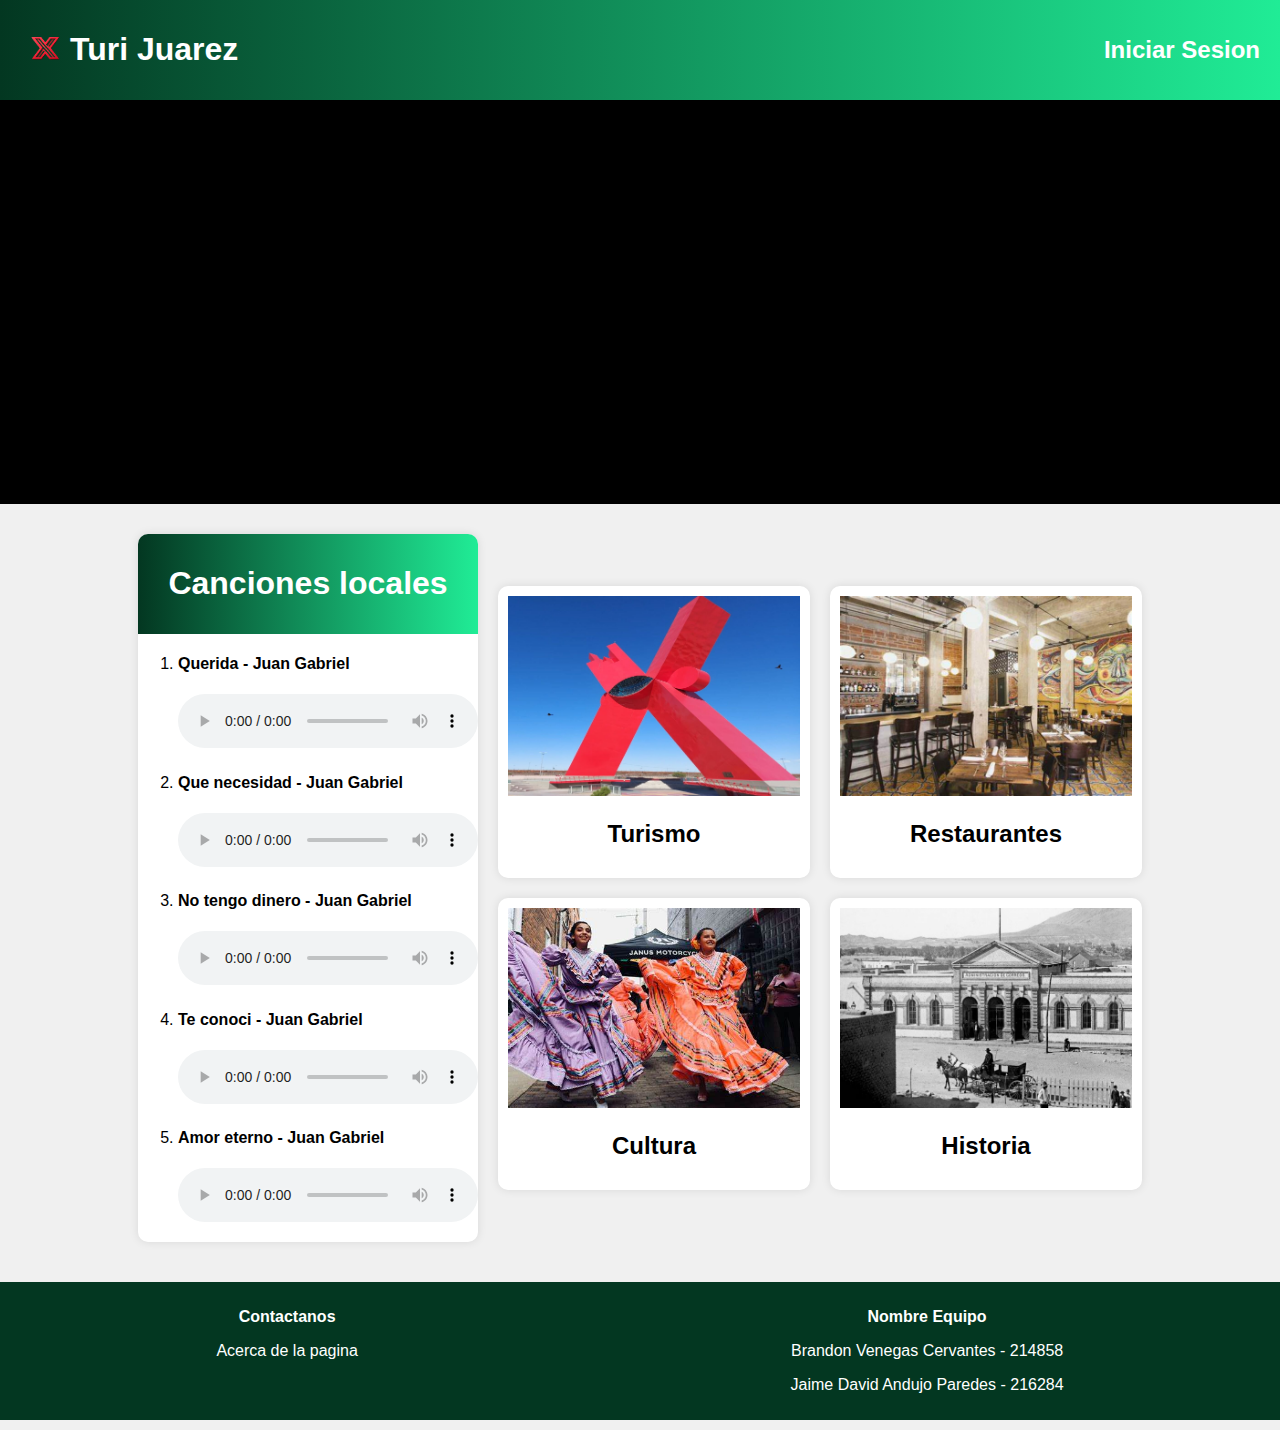
==== html/index.html @ 19440534 "se hizo funcional el login y registro con localStorage" ====
<!DOCTYPE html>
<html lang="en">
<head>
    <meta charset="UTF-8">
    <meta name="viewport" content="width=device-width, initial-scale=1.0">
    <link rel="stylesheet" href="../css/index.css">
    <title>SuperJuarez</title>
</head>
<body>
    <header>
        <nav>
            <div class="left-hd">
                <a href="index.html"><img class="logo" src="../multimedia/img/logo.png" alt="Logo"></a>
                <a href="index.html"><h1>Turi Juarez</h1></a>
            </div>
            <a href="login.html"><h2 id="nombreUsuario">Iniciar Sesion</h2></a>
        </nav>
    </header>
    <div class="video-primary">
        <video src="../multimedia/video/juarez.mp4" autoplay loop muted></video>
    </div>
    <main>
        <aside>
            <header>
                <h1>Canciones locales</h1>
            </header>
            <div class="music">
                <ul>
                    <li>
                        <h4>Querida - Juan Gabriel</h4>
                        <audio src="../multimedia/audio/querida.mp3" controls></audio>
                    </li>
                    <li>
                        <h4>Que necesidad - Juan Gabriel</h4>
                        <audio src="../multimedia/audio/que-necesidad.mp3" controls></audio>
                    </li>
                    <li>
                        <h4>No tengo dinero - Juan Gabriel</h4>
                        <audio src="../multimedia/audio/no-dinero.mp3" controls></audio>
                    </li>
                    <li>
                        <h4>Te conoci - Juan Gabriel</h4>
                        <audio src="../multimedia/audio/te-conoci.mp3" controls></audio>
                    </li>
                    <li>
                        <h4>Amor eterno - Juan Gabriel</h4>
                        <audio src="../multimedia/audio/amor-eterno.mp3" controls></audio>
                    </li>
                </ul>
            </div>
        </aside>
        <section class="areas">
            <div class="first-two">
                <div class="element">
                    <a href="turismo.html"><img src="../multimedia/img/turismo.jpeg" alt="Areas"></a>
                    <h2>Turismo</h2>
                </div>
                <div class="element">
                    <a href="restarurante.html"><img src="../multimedia/img/restaurante.jpeg" alt="Areas"></a>
                    <h2>Restaurantes</h2>
                </div>
            </div>
            <div class="first-two">
                <div class="element">
                    <a href="cultura.html"><img src="../multimedia/img/cultura.jpeg" alt="Areas"></a>
                    <h2>Cultura</h2>
                </div>
                <div class="element">
                    <a href="historia.html"><img src="../multimedia/img/historia.jpeg" alt="Areas"></a>
                    <h2>Historia</h2>
                </div>
            </div>
        </section>
    </main>
    <footer>
        <span>
            <a href="contactanos.html"><p><strong>Contactanos</strong></p></a>
            <a href="acercade.html"><p>Acerca de la pagina</p></a>
        </span>
        <span>
            <p><strong>Nombre Equipo</strong></p>
            <p>Brandon Venegas Cervantes - 214858</p>
            <p>Jaime David Andujo Paredes - 216284</p>
        </span>
    </footer>
</body>
<script src="../js/localStorage/sesion.js"></script>
</html>
---- css/index.css ----
body{
    background-color: #f0f0f0;
    font-family: 'Roboto', sans-serif;
    margin: 0;
    padding: 0;
    display: flex;
    flex-direction: column;
    justify-content: center;
    align-items: center;
    width: 100%;
}

header{
    background-image: linear-gradient(to right, #033721, #20EC96);
    color: white;
    padding: 10px 0;
    text-align: center;
    width: 100%;
    height: fit-content;
    display: flex;
}

nav{
    display: flex;
    justify-content: space-between;
    align-items: center;
    width: 100%;
    padding: 0 20px;
}

.left-hd{
    display: flex;
    align-items: center;
}

header a{
    color: white;
    text-decoration: none;
}

header a:hover{
    color: red;
}

.logo{
    width: 50px;
    height: 40px;
}

.video-primary{
    width: 100%;
    background-color: black;
}

video{
    width: 100%;
    height: 400px;
}

.element img{
    width: 100%;
    height: 200px;
}

.element:hover{
    background-color: red;
}

main{
    width: 80%;
    display: flex;
    justify-content: space-evenly;
    align-items: center;
    padding: 20px;
}

aside{
    width: fit-content;
    height: fit-content;
    border-radius: 10px;
    box-shadow: 0 0 10px rgba(0, 0, 0, 0.1);
    margin: 10px;
    background-color: white;
    display: flex;
    flex-direction: column;
    justify-content: center;
    align-items: center;
}

aside header{
    border-radius: 10px 10px 0 0 ;
    display: flex;
    justify-content: center;
}

aside ul{
    list-style: decimal;
}
ul li{
    margin-top: 10px;
}

.areas{
    display: flex;
    justify-content: center;
    align-items: center;
    flex-direction: column;
}

.areas h1{
    color: red;
    font-size: 50px;
}

.first-two{
    display: flex;
    justify-content: space-between;
    width: 100%;
}

.element{
    width: 45%;
    padding: 10px;
    border-radius: 10px;
    box-shadow: 0 0 10px rgba(0, 0, 0, 0.1);
    margin: 10px;
    background-color: white;
    display: flex;
    flex-direction: column;
    justify-content: center;
    align-items: center;
}

footer{
    background-color: #033721;
    color: white;
    padding: 10px;
    margin: 10px;
    text-align: center;
    width: 100%;
    height: fit-content;
    display: flex;
    justify-content: space-around;
    align-items: start;
}

footer span a{
    text-decoration: none;
    color: white;
}

footer span a:hover{
    color: #20EC96;
}
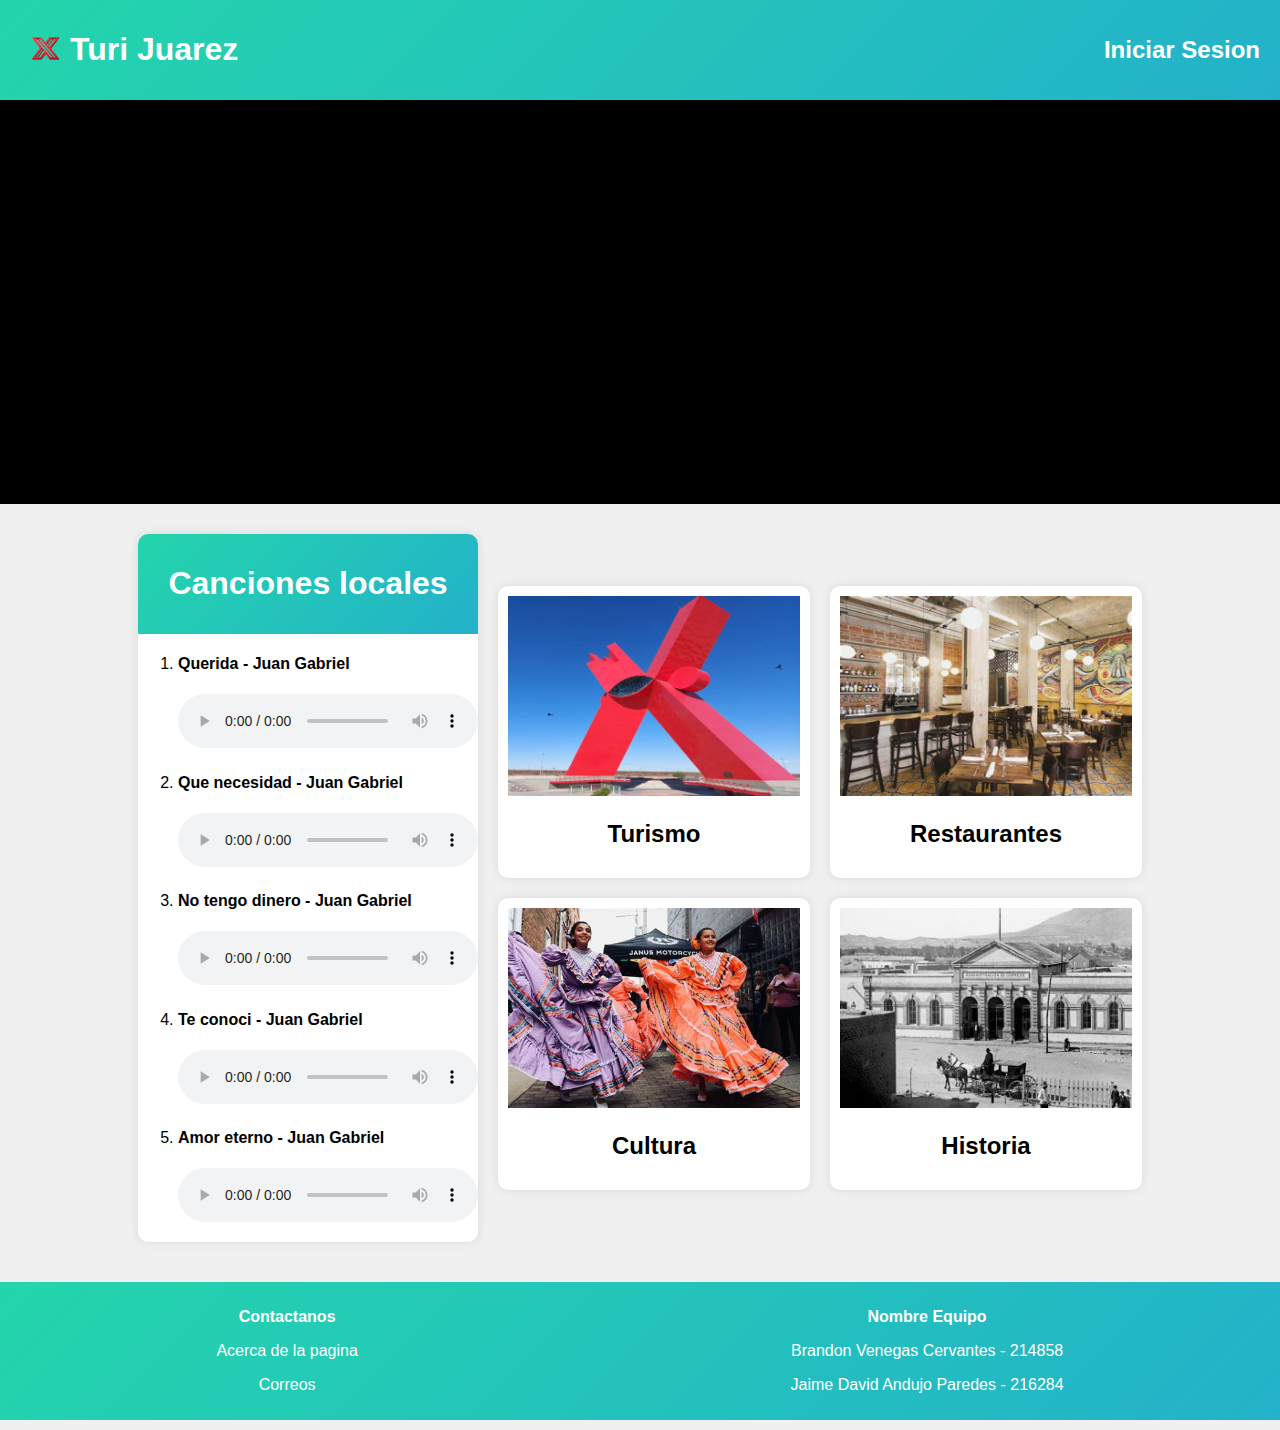
==== commit 99e22269: "se hizo funcional el formulario contactanos se creo cenexion a la db se agrego un vista que muestra " ====
--- a/html/index.html
+++ b/html/index.html
@@ -76,6 +76,7 @@
         <span>
             <a href="contactanos.html"><p><strong>Contactanos</strong></p></a>
             <a href="acercade.html"><p>Acerca de la pagina</p></a>
+            <a href="../php/views/correos.php"><p>Correos</p></a>
         </span>
         <span>
             <p><strong>Nombre Equipo</strong></p>
--- a/css/index.css
+++ b/css/index.css
@@ -11,13 +11,32 @@
 }
 
 header{
-    background-image: linear-gradient(to right, #033721, #20EC96);
     color: white;
     padding: 10px 0;
     text-align: center;
     width: 100%;
     height: fit-content;
     display: flex;
+}
+
+@keyframes gradient {
+    0% {
+        background-position: 0% 50%;
+    }
+
+    50% {
+        background-position: 100% 50%;
+    }
+
+    100% {
+        background-position: 0% 50%;
+    }
+}
+
+header {
+    background: linear-gradient(-45deg, #ee7752, #e73c7e, #23a6d5, #23d5ab);
+    background-size: 400% 400%;
+    animation: gradient 15s ease infinite;
 }
 
 nav{
@@ -132,7 +151,6 @@
 }
 
 footer{
-    background-color: #033721;
     color: white;
     padding: 10px;
     margin: 10px;
@@ -144,6 +162,12 @@
     align-items: start;
 }
 
+footer {
+    background: linear-gradient(-45deg, #ee7752, #e73c7e, #23a6d5, #23d5ab);
+    background-size: 400% 400%;
+    animation: gradient 15s ease infinite;
+}
+
 footer span a{
     text-decoration: none;
     color: white;
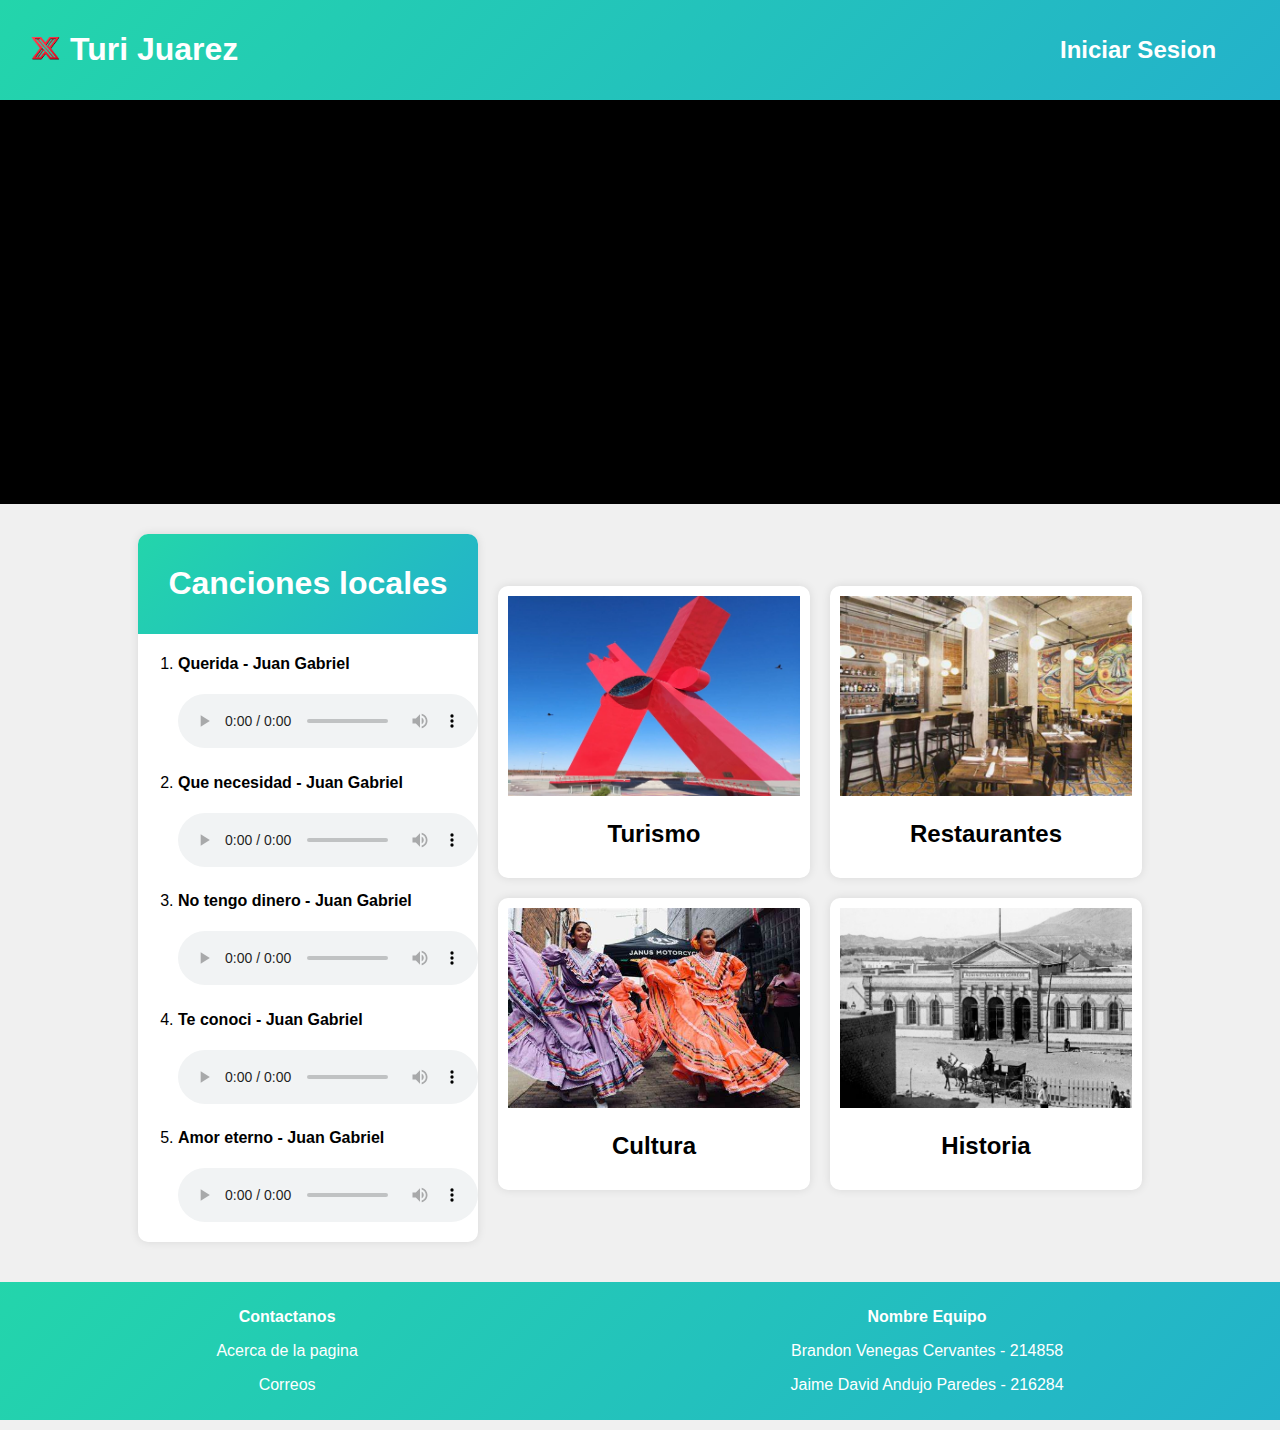
==== commit 7f157cae: "se agrego un div" ====
--- a/html/index.html
+++ b/html/index.html
@@ -13,7 +13,9 @@
                 <a href="index.html"><img class="logo" src="../multimedia/img/logo.png" alt="Logo"></a>
                 <a href="index.html"><h1>Turi Juarez</h1></a>
             </div>
-            <a href="login.html"><h2 id="nombreUsuario">Iniciar Sesion</h2></a>
+            <div class="right-hd">
+                <a href="login.html"><h2 id="nombreUsuario">Iniciar Sesion</h2></a>
+            </div>
         </nav>
     </header>
     <div class="video-primary">
--- a/css/index.css
+++ b/css/index.css
@@ -50,6 +50,12 @@
 .left-hd{
     display: flex;
     align-items: center;
+}
+.right-hd{
+    width: 200px;
+    display: flex;
+    align-items: center;
+    justify-content: space-between;
 }
 
 header a{
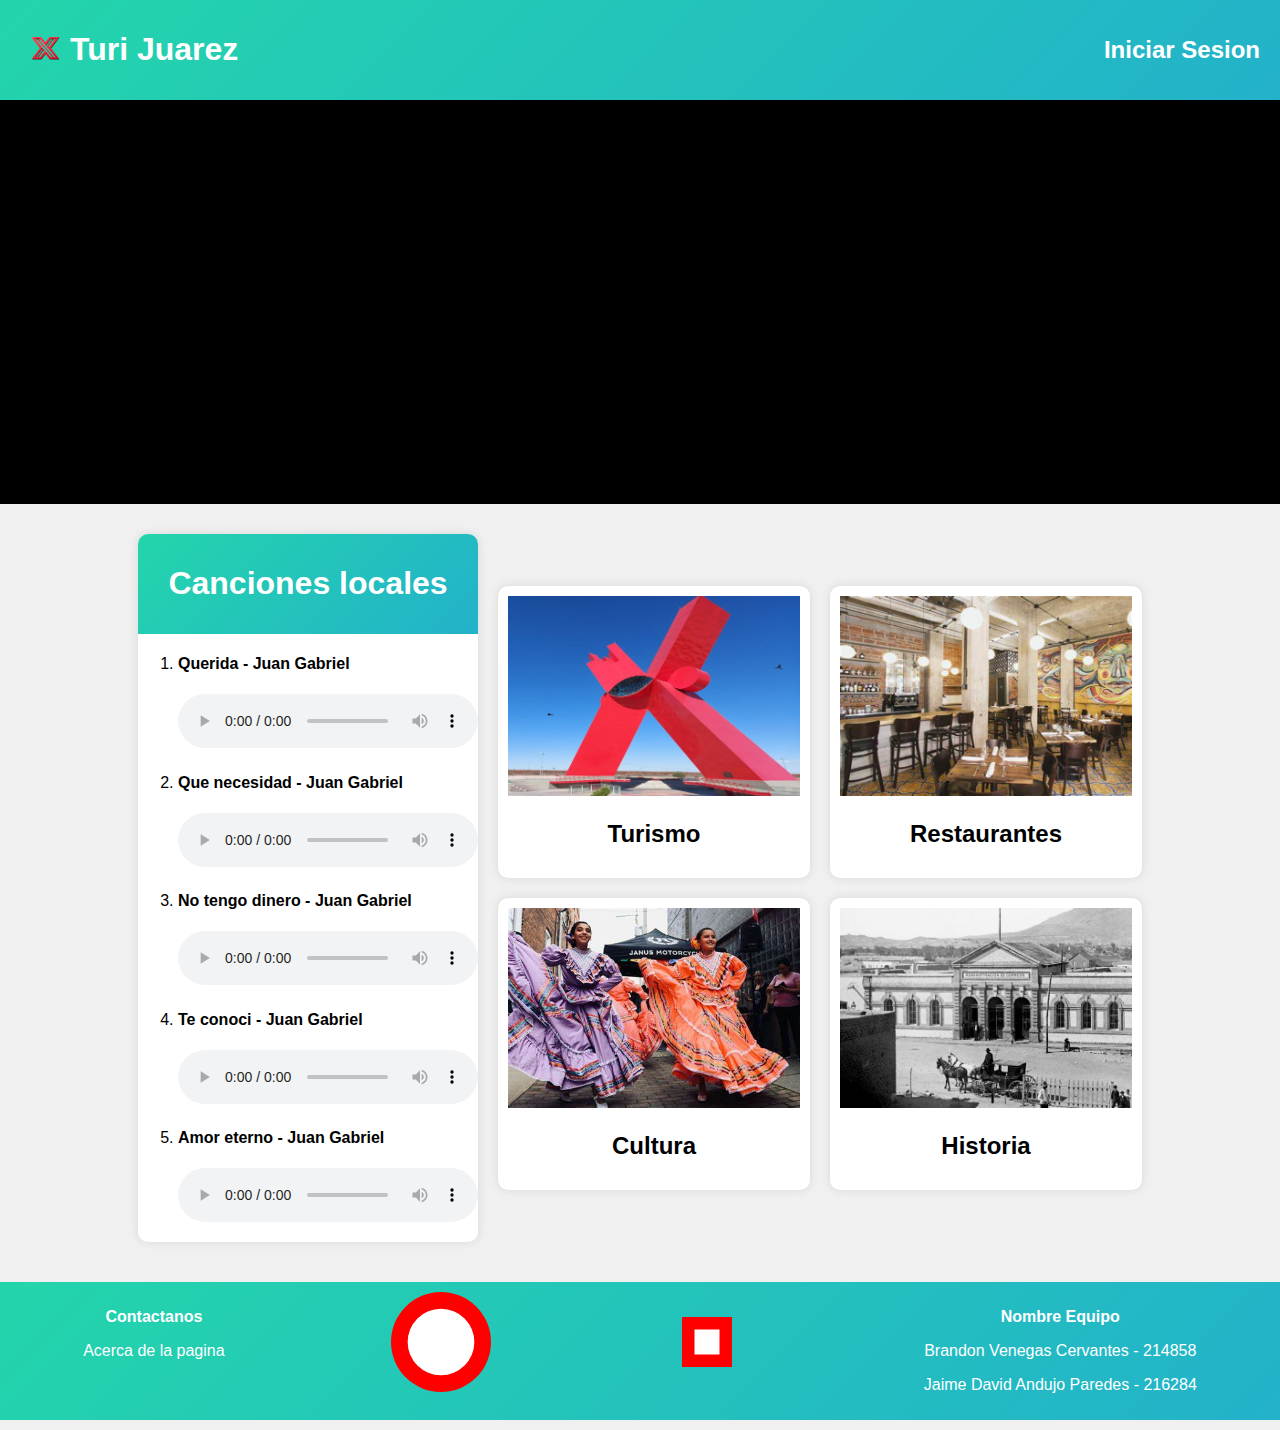
==== commit 1211a156: "se agrego la base de los canvas" ====
--- a/html/index.html
+++ b/html/index.html
@@ -13,9 +13,7 @@
                 <a href="index.html"><img class="logo" src="../multimedia/img/logo.png" alt="Logo"></a>
                 <a href="index.html"><h1>Turi Juarez</h1></a>
             </div>
-            <div class="right-hd">
-                <a href="login.html"><h2 id="nombreUsuario">Iniciar Sesion</h2></a>
-            </div>
+            <a href="login.html"><h2 id="nombreUsuario">Iniciar Sesion</h2></a>
         </nav>
     </header>
     <div class="video-primary">
@@ -78,14 +76,19 @@
         <span>
             <a href="contactanos.html"><p><strong>Contactanos</strong></p></a>
             <a href="acercade.html"><p>Acerca de la pagina</p></a>
-            <a href="../php/views/correos.php"><p>Correos</p></a>
         </span>
+        <canvas id="canva1" width="100px" height="100px"></canvas>
+        <canvas id="canva2" width="100px" height="100px"></canvas>
         <span>
             <p><strong>Nombre Equipo</strong></p>
             <p>Brandon Venegas Cervantes - 214858</p>
             <p>Jaime David Andujo Paredes - 216284</p>
         </span>
     </footer>
+
+    <script src="../js/canvas/canva1.js"></script>
+    <script src="../js/canvas/canva2.js"></script>
 </body>
+
 <script src="../js/localStorage/sesion.js"></script>
 </html>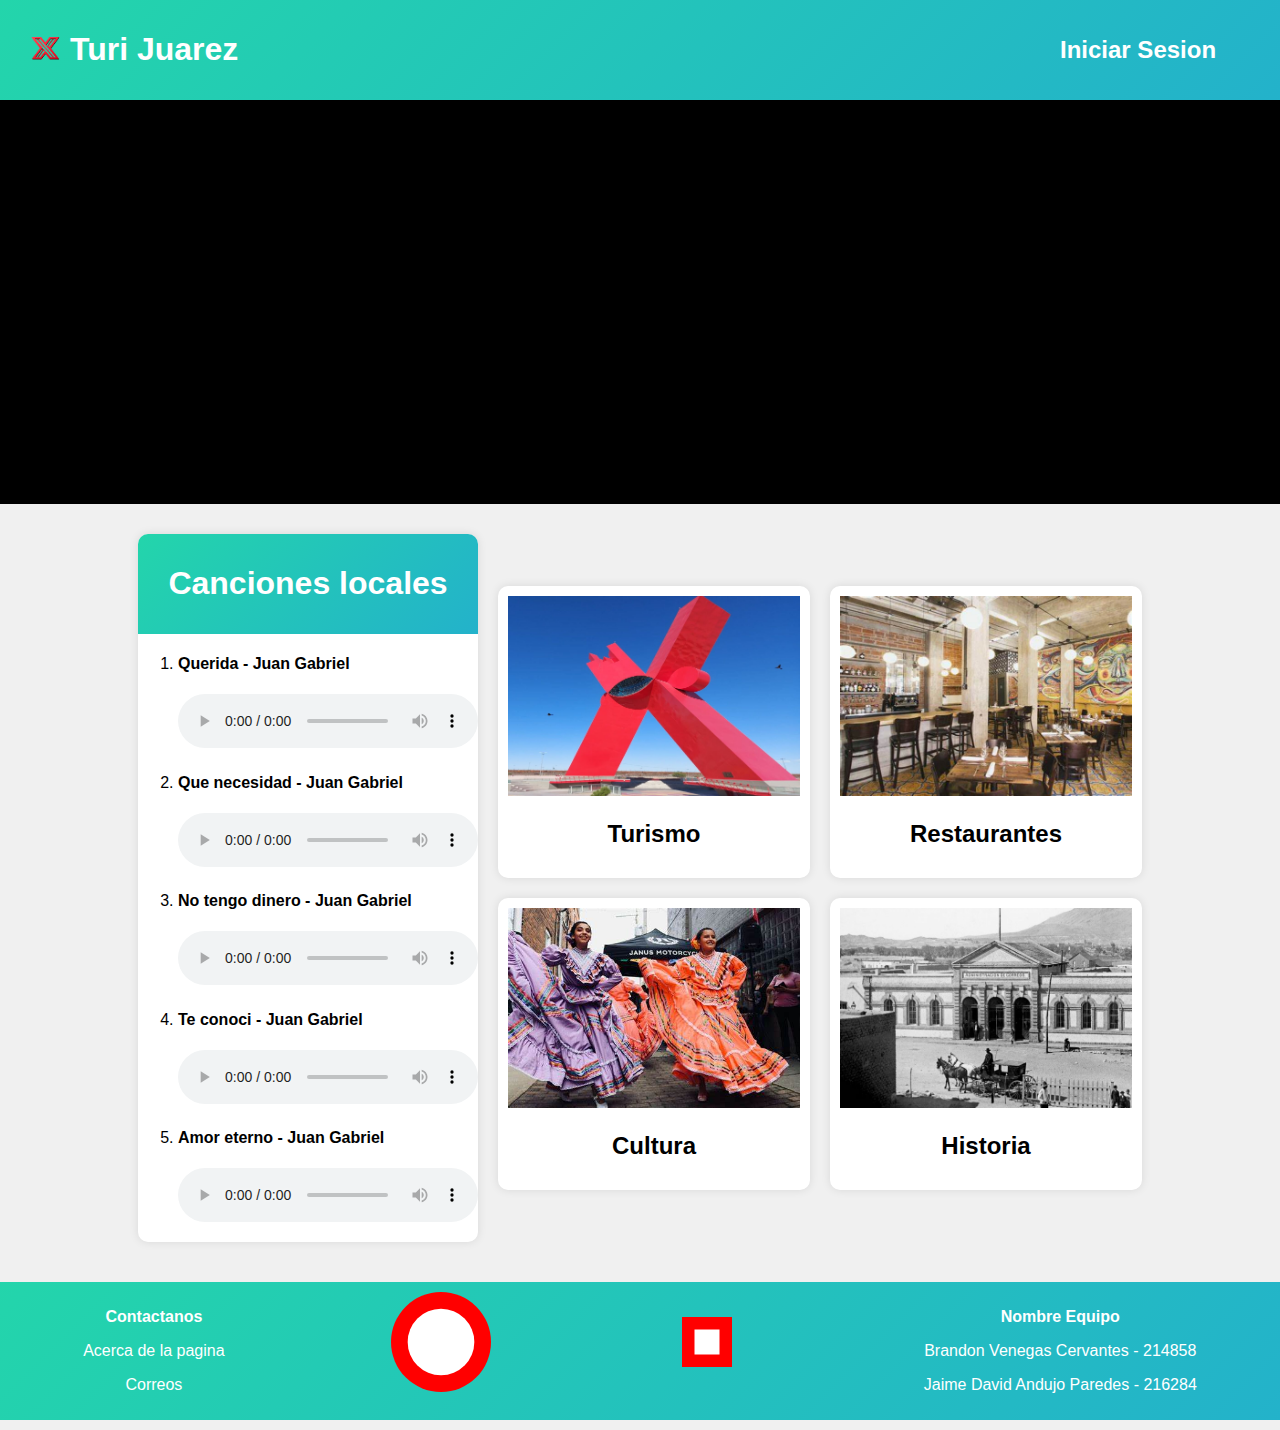
==== commit 901958ba: "Merge branch 'main' of https://github.com/BrandonVC214858/web-systems-project" ====
--- a/html/index.html
+++ b/html/index.html
@@ -13,7 +13,9 @@
                 <a href="index.html"><img class="logo" src="../multimedia/img/logo.png" alt="Logo"></a>
                 <a href="index.html"><h1>Turi Juarez</h1></a>
             </div>
-            <a href="login.html"><h2 id="nombreUsuario">Iniciar Sesion</h2></a>
+            <div class="right-hd">
+                <a href="login.html"><h2 id="nombreUsuario">Iniciar Sesion</h2></a>
+            </div>
         </nav>
     </header>
     <div class="video-primary">
@@ -76,6 +78,7 @@
         <span>
             <a href="contactanos.html"><p><strong>Contactanos</strong></p></a>
             <a href="acercade.html"><p>Acerca de la pagina</p></a>
+            <a href="../php/views/correos.php"><p>Correos</p></a>
         </span>
         <canvas id="canva1" width="100px" height="100px"></canvas>
         <canvas id="canva2" width="100px" height="100px"></canvas>
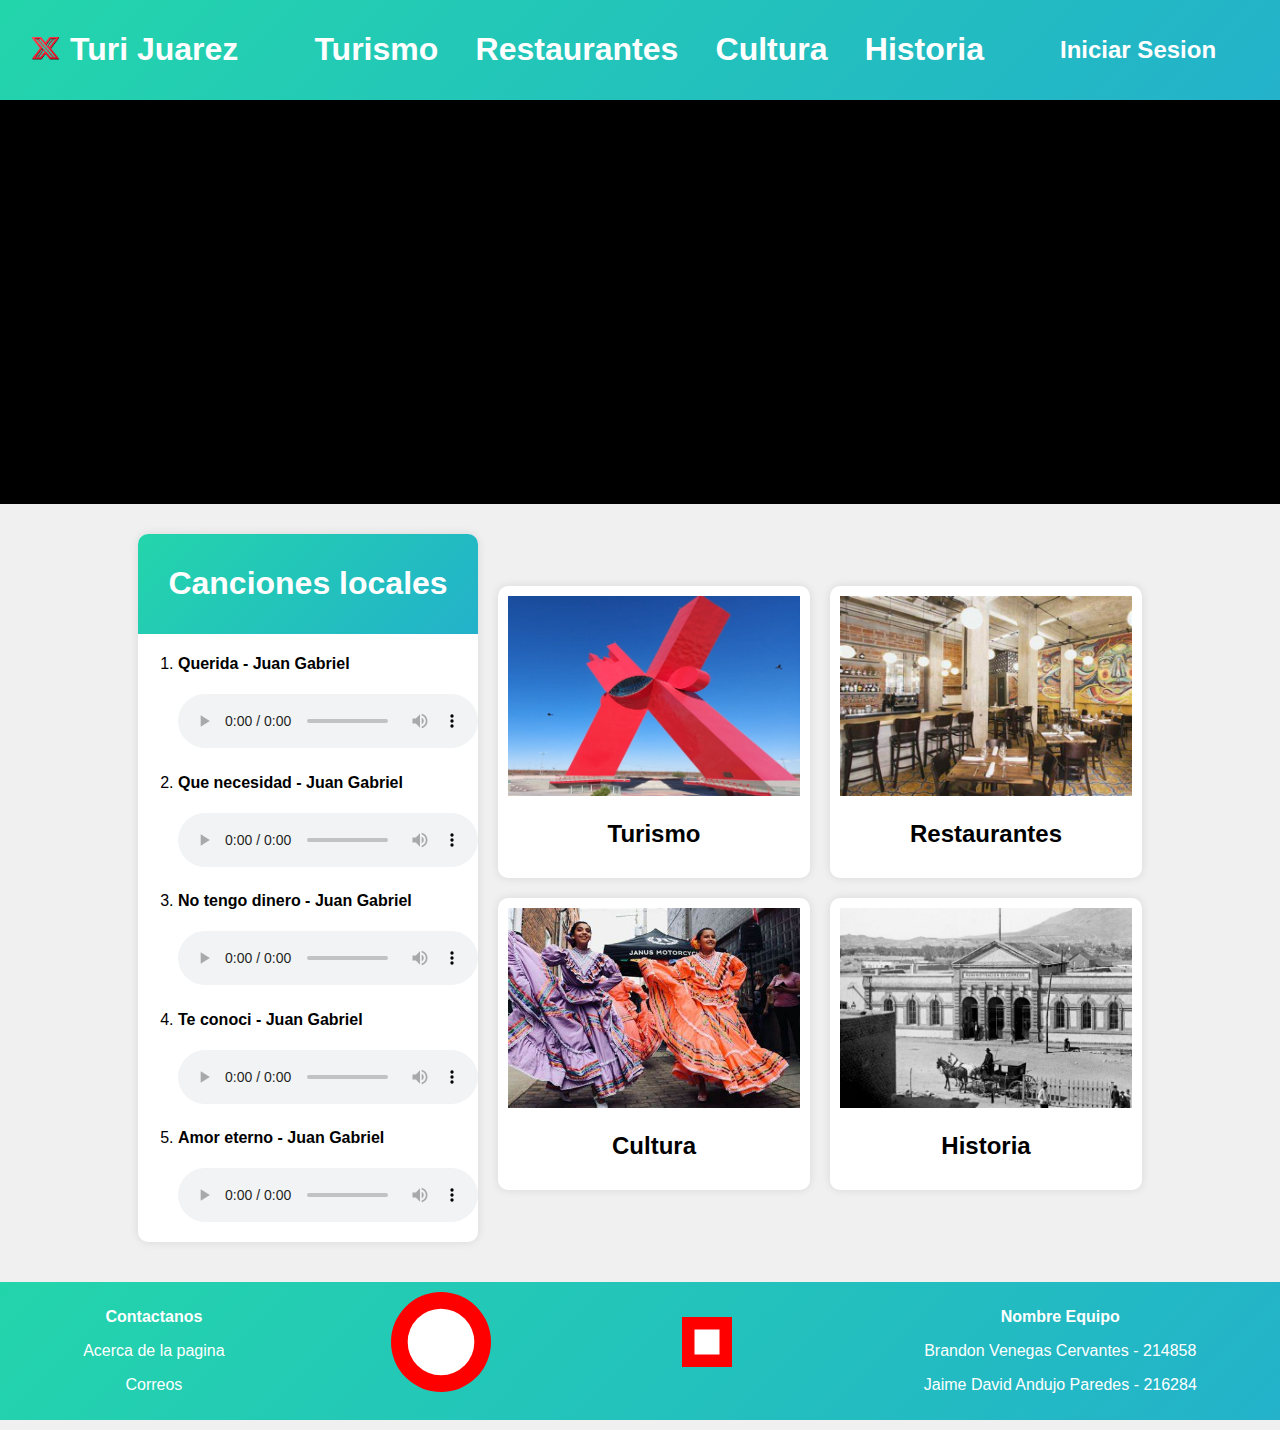
==== commit 4bba8b22: "Menu listo" ====
--- a/html/index.html
+++ b/html/index.html
@@ -12,6 +12,13 @@
             <div class="left-hd">
                 <a href="index.html"><img class="logo" src="../multimedia/img/logo.png" alt="Logo"></a>
                 <a href="index.html"><h1>Turi Juarez</h1></a>
+                <!--Menu-->
+            </div>
+            <div class="menu">
+                <a href="turismo.html"><h1>Turismo</h1></a>
+                <a href="restarurante.html"><h1>Restaurantes</h1></a>
+                <a href="cultura.html"><h1>Cultura</h1></a>
+                <a href="historia.html"><h1>Historia</h1></a>
             </div>
             <div class="right-hd">
                 <a href="login.html"><h2 id="nombreUsuario">Iniciar Sesion</h2></a>
--- a/css/index.css
+++ b/css/index.css
@@ -50,6 +50,13 @@
 .left-hd{
     display: flex;
     align-items: center;
+}
+/*Menu*/
+.menu{
+    display: flex;
+    flex-direction: row;
+    width: 60%;
+    justify-content: space-evenly;
 }
 .right-hd{
     width: 200px;
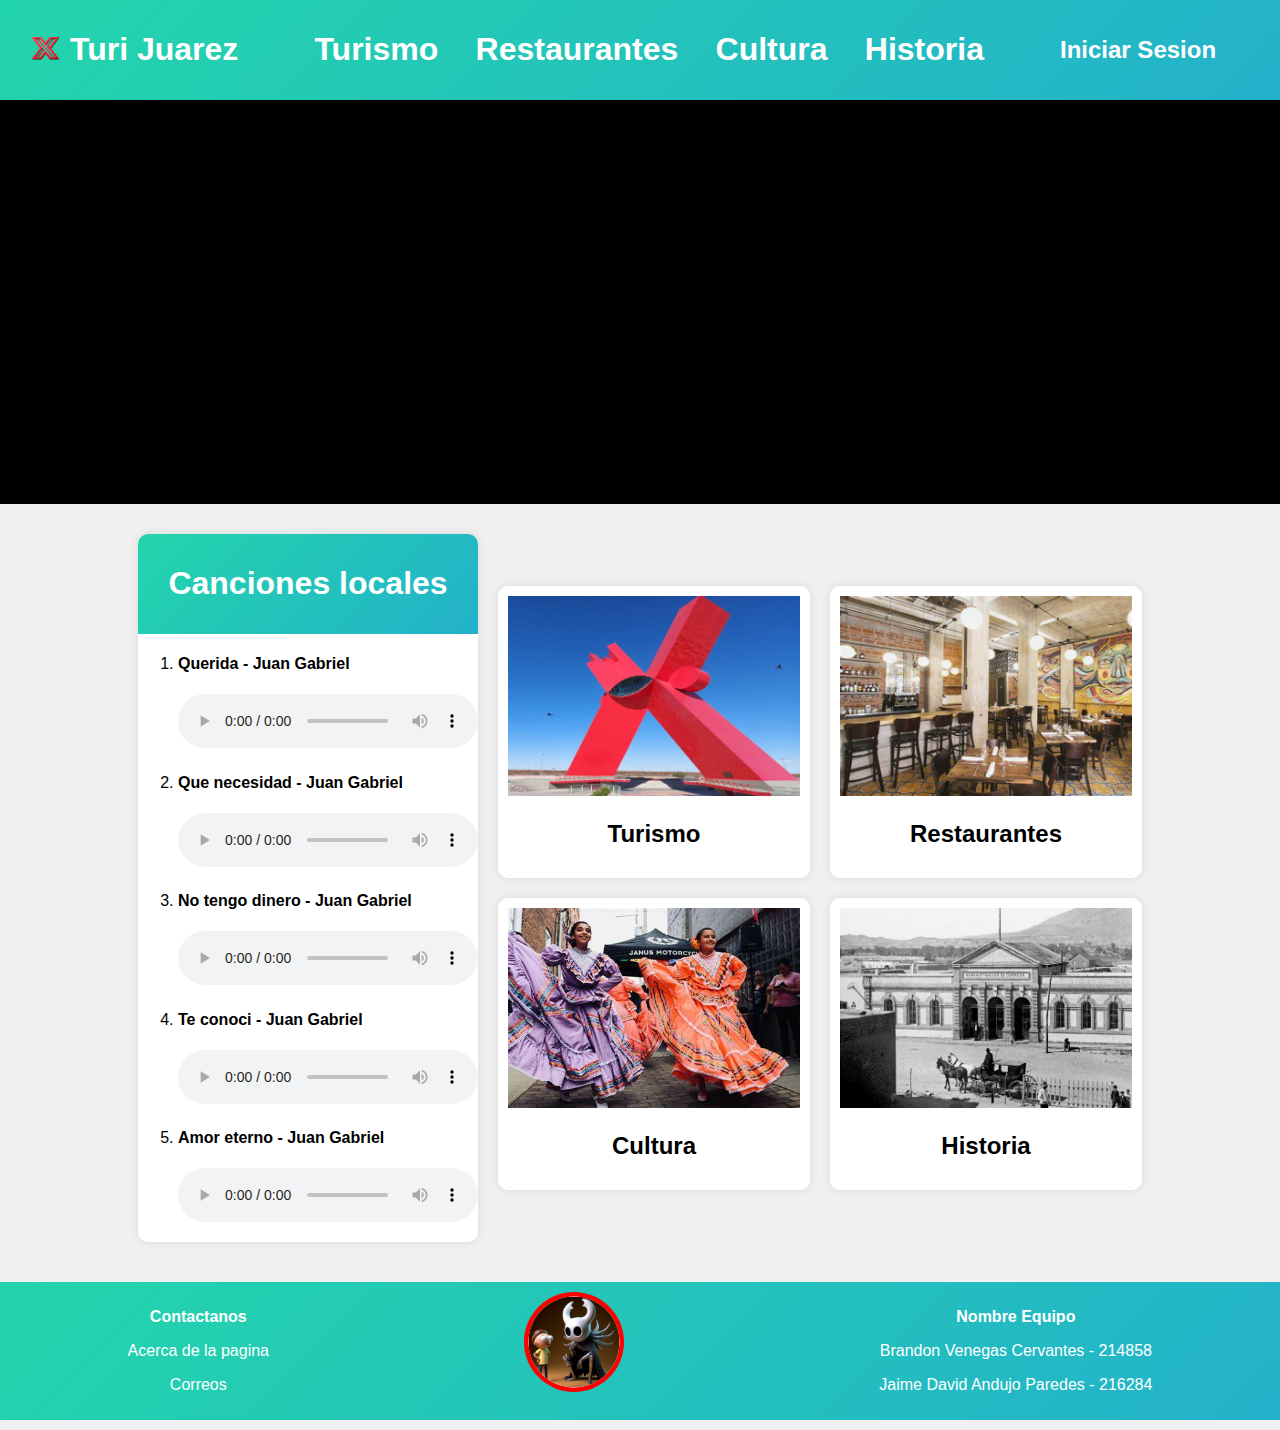
==== commit 4149b101: "Se editaron Canvas" ====
--- a/html/index.html
+++ b/html/index.html
@@ -88,7 +88,6 @@
             <a href="../php/views/correos.php"><p>Correos</p></a>
         </span>
         <canvas id="canva1" width="100px" height="100px"></canvas>
-        <canvas id="canva2" width="100px" height="100px"></canvas>
         <span>
             <p><strong>Nombre Equipo</strong></p>
             <p>Brandon Venegas Cervantes - 214858</p>
@@ -97,7 +96,6 @@
     </footer>
 
     <script src="../js/canvas/canva1.js"></script>
-    <script src="../js/canvas/canva2.js"></script>
 </body>
 
 <script src="../js/localStorage/sesion.js"></script>
